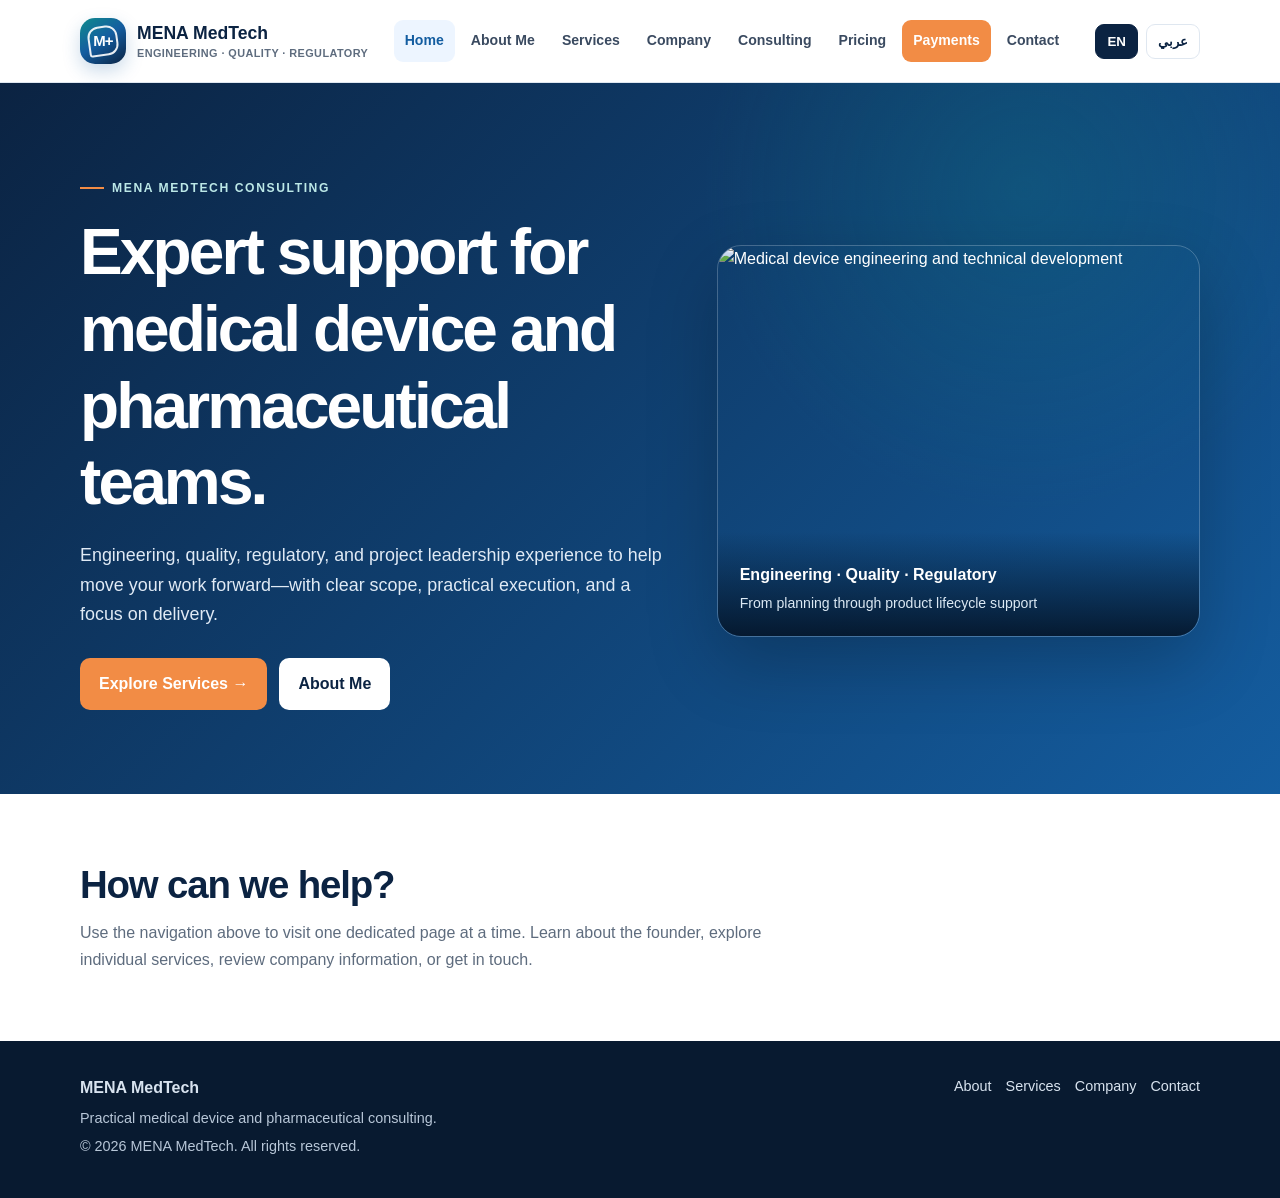
==== index.html @ 98fc3412 "Fix homepage document markup" ====
<!doctype html><html lang="en" dir="ltr"><head><meta charset="utf-8"><meta name="viewport" content="width=device-width, initial-scale=1"><meta name="description" content="MENA MedTech provides medical device and pharmaceutical engineering, quality, regulatory, and project delivery consulting for the Gulf region, Lebanon, and the United States."><meta name="theme-color" content="#0b2342"><title>Medical Device Consulting | MENA MedTech</title><link rel="stylesheet" href="site.css"></head><body><header class="site-header"><div class="container nav-wrap"><a class="brand" href="index.html" aria-label="MENA MedTech home"><span class="brand-mark">M+</span><span class="brand-name">MENA MedTech<span class="brand-tag">ENGINEERING · QUALITY · REGULATORY</span></span></a><button class="menu-toggle" aria-label="Toggle navigation" aria-expanded="false">☰</button><nav class="nav-links" aria-label="Main navigation"><a href="index.html" data-page="index.html" data-en="Home" data-ar="الرئيسية">Home</a><a href="about.html" data-page="about.html" data-en="About Me" data-ar="نبذة عني">About Me</a><a href="services.html" data-page="services.html" data-en="Services" data-ar="الخدمات">Services</a><a href="company.html" data-page="company.html" data-en="Company" data-ar="الشركة">Company</a><a href="consulting.html" data-page="consulting.html" data-en="Consulting" data-ar="الاستشارات">Consulting</a><a href="pricing.html" data-page="pricing.html" data-en="Pricing" data-ar="الأسعار">Pricing</a><a href="payment.html" data-page="payment.html" class="pay-link" data-en="Payments" data-ar="الدفع">Payments</a><a href="contact.html" data-page="contact.html" data-en="Contact" data-ar="اتصل بنا">Contact</a></nav><div class="nav-actions"><button class="lang-btn active" data-lang="en">EN</button><button class="lang-btn" data-lang="ar">عربي</button></div></div></header>
<main>
<section class="hero" style="min-height:68vh;display:flex;align-items:center"><div class="container hero-grid"><div style="max-width:790px"><span class="eyebrow" data-en="MENA MEDTECH CONSULTING" data-ar="استشارات مينا ميدتك">MENA MEDTECH CONSULTING</span><h1 data-en="Expert support for medical device and pharmaceutical teams." data-ar="دعم متخصص لفرق الأجهزة الطبية والصناعات الدوائية.">Expert support for medical device and pharmaceutical teams.</h1><p data-en="Engineering, quality, regulatory, and project leadership experience to help move your work forward—with clear scope, practical execution, and a focus on delivery." data-ar="خبرة في الهندسة والجودة والشؤون التنظيمية وقيادة المشاريع لدفع أعمالك إلى الأمام بنطاق واضح وتنفيذ عملي وتركيز على الإنجاز.">Engineering, quality, regulatory, and project leadership experience to help move your work forward—with clear scope, practical execution, and a focus on delivery.</p><div class="btn-row"><a class="btn btn-primary" href="services.html" data-en="Explore Services →" data-ar="استكشف الخدمات ←">Explore Services →</a><a class="btn btn-light" href="about.html" data-en="About Me" data-ar="نبذة عني">About Me</a></div></div><div class="hero-photo-wrap"><img class="hero-photo" src="https://images.unsplash.com/photo-1581093458791-9d42e3c7e9b5?auto=format&fit=crop&w=1200&q=90" alt="Medical device engineering and technical development"><div class="hero-photo-caption"><strong>Engineering · Quality · Regulatory</strong><span>From planning through product lifecycle support</span></div></div></div></section>
<section class="section"><div class="container"><div class="section-head" style="margin-bottom:0"><h2 data-en="How can we help?" data-ar="كيف يمكننا مساعدتك؟">How can we help?</h2><p data-en="Use the navigation above to visit one dedicated page at a time. Learn about the founder, explore individual services, review company information, or get in touch." data-ar="استخدم القائمة أعلاه لزيارة صفحة مخصصة في كل مرة. تعرّف على المؤسس، واستكشف الخدمات، واطلع على معلومات الشركة، أو تواصل معنا.">Use the navigation above to visit one dedicated page at a time. Learn about the founder, explore individual services, review company information, or get in touch.</p></div></div></section>
</main>
<footer class="site-footer"><div class="container footer-grid"><div><strong>MENA MedTech</strong><p>Practical medical device and pharmaceutical consulting.</p><p>© <span data-year></span> MENA MedTech. All rights reserved.</p></div><div class="footer-links"><a href="about.html">About</a><a href="services.html">Services</a><a href="company.html">Company</a><a href="contact.html">Contact</a></div></div></footer>
<script src="site.js"></script>
</body></html>
---- site.css ----
:root{--navy:#0b2342;--blue:#145da0;--teal:#0f8b8d;--orange:#f28c45;--ink:#203047;--muted:#5e6c7e;--paper:#f5f8fc;--line:#dfe7f0;--white:#fff;--shadow:0 14px 36px rgba(11,35,66,.08)}
*{box-sizing:border-box}html{scroll-behavior:smooth}body{margin:0;font-family:Inter,"Segoe UI",Arial,sans-serif;color:var(--ink);line-height:1.65;background:var(--white)}a{color:inherit}img,svg{max-width:100%}.container{width:min(1120px,calc(100% - 40px));margin:auto}.site-header{position:sticky;top:0;z-index:20;background:rgba(255,255,255,.97);backdrop-filter:blur(10px);border-bottom:1px solid var(--line)}.nav-wrap{min-height:82px;display:flex;align-items:center;justify-content:space-between;gap:22px}.brand{display:flex;align-items:center;gap:11px;text-decoration:none;min-width:max-content}.brand-mark{width:42px;height:42px;border-radius:14px;background:linear-gradient(135deg,var(--blue),var(--navy));display:grid;place-items:center;color:#fff;font-weight:800;letter-spacing:-1px}.brand-name{font-size:1.1rem;line-height:1.15;font-weight:800;color:var(--navy)}.brand-tag{display:block;font-size:.68rem;color:var(--muted);font-weight:600;letter-spacing:.04em;margin-top:4px}.nav-links{display:flex;align-items:center;justify-content:flex-end;gap:5px;flex-wrap:wrap}.nav-links a{font-size:.88rem;font-weight:650;text-decoration:none;color:#3a4a60;padding:9px 11px;border-radius:9px}.nav-links a:hover,.nav-links a.active{color:var(--blue);background:#edf5ff}.nav-links a.pay-link{background:var(--orange);color:#fff}.nav-actions{display:flex;align-items:center;gap:8px}.lang-btn,.menu-toggle{border:1px solid var(--line);background:#fff;color:var(--navy);font-weight:700;border-radius:9px;padding:9px 11px;cursor:pointer}.lang-btn.active{background:var(--navy);color:#fff;border-color:var(--navy)}.menu-toggle{display:none;font-size:1.1rem}.hero{background:radial-gradient(circle at 80% 15%,rgba(15,139,141,.22),transparent 27%),linear-gradient(135deg,#0b2342,#145da0);color:#fff;padding:88px 0 84px;overflow:hidden}.hero-grid{display:grid;grid-template-columns:1.2fr .8fr;gap:55px;align-items:center}.eyebrow{display:inline-flex;align-items:center;gap:8px;color:#bce8e7;text-transform:uppercase;letter-spacing:.13em;font-size:.76rem;font-weight:800;margin-bottom:16px}.eyebrow:before{content:"";width:24px;height:2px;background:var(--orange)}h1,h2,h3{line-height:1.2;color:var(--navy);margin-top:0} .hero h1{font-size:clamp(2.35rem,5vw,4.35rem);letter-spacing:-.045em;color:#fff;margin:0 0 20px;max-width:760px}.hero p{font-size:1.12rem;max-width:660px;color:#e0eaf5;margin:0 0 28px}.hero .eyebrow{color:#bce8e7}.hero-panel{background:rgba(255,255,255,.09);border:1px solid rgba(255,255,255,.22);border-radius:22px;padding:28px;box-shadow:0 22px 50px rgba(0,0,0,.12)}.hero-panel h2{color:#fff;font-size:1.3rem;margin-bottom:14px}.hero-panel ul{padding-left:20px;margin:0;color:#e4eef8}.hero-panel li{margin:9px 0}.btn-row{display:flex;gap:12px;flex-wrap:wrap}.btn{display:inline-flex;align-items:center;justify-content:center;gap:8px;text-decoration:none;border-radius:10px;padding:12px 18px;font-weight:750;border:1px solid transparent;transition:transform .18s,background .18s}.btn:hover{transform:translateY(-2px)}.btn-primary{background:var(--orange);color:#fff}.btn-light{background:#fff;color:var(--navy)}.btn-outline{border-color:#b9c9dc;color:var(--navy);background:#fff}.section{padding:68px 0}.section-soft{background:var(--paper)}.section-head{max-width:740px;margin-bottom:30px}.section-head h2{font-size:clamp(1.8rem,3vw,2.5rem);letter-spacing:-.03em;margin-bottom:12px}.section-head p{color:var(--muted);margin:0}.grid-3{display:grid;grid-template-columns:repeat(3,minmax(0,1fr));gap:18px}.grid-2{display:grid;grid-template-columns:repeat(2,minmax(0,1fr));gap:20px}.card{padding:25px;border:1px solid var(--line);border-radius:17px;background:#fff;box-shadow:var(--shadow)}.card-icon{width:44px;height:44px;border-radius:12px;display:grid;place-items:center;background:#eaf4ff;color:var(--blue);font-size:1.15rem;font-weight:800;margin-bottom:18px}.card h3{font-size:1.12rem;margin-bottom:10px}.card p{color:var(--muted);margin:0 0 12px}.text-link{color:var(--blue);font-weight:750;text-decoration:none}.text-link:hover{text-decoration:underline}.stats{display:grid;grid-template-columns:repeat(3,1fr);gap:12px;margin-top:28px}.stat{background:#fff;border:1px solid var(--line);border-radius:14px;padding:18px}.stat strong{display:block;font-size:1.7rem;color:var(--blue);line-height:1.2}.stat span{font-size:.86rem;color:var(--muted)}.page-hero{background:linear-gradient(135deg,#edf5ff,#f8fbff);padding:56px 0 48px;border-bottom:1px solid var(--line)}.page-hero h1{font-size:clamp(2.1rem,4vw,3.1rem);letter-spacing:-.04em;margin:0 0 14px}.page-hero p{max-width:760px;color:var(--muted);font-size:1.08rem;margin:0}.content-grid{display:grid;grid-template-columns:1fr 1fr;gap:34px;align-items:start}.prose p{color:var(--muted)}.check-list{padding:0;list-style:none}.check-list li{padding:10px 0 10px 28px;position:relative;border-bottom:1px solid var(--line)}.check-list li:before{content:"✓";position:absolute;left:0;color:var(--teal);font-weight:900}.notice{border-left:4px solid var(--teal);background:#edf9f8;padding:18px 20px;border-radius:0 12px 12px 0;color:#31565b}.contact-box{background:var(--navy);color:#fff;border-radius:20px;padding:30px}.contact-box h2,.contact-box h3{color:#fff}.contact-box a{color:#d7f2f1}.contact-list{list-style:none;padding:0;margin:16px 0 0}.contact-list li{margin:12px 0;overflow-wrap:anywhere}.price-note{color:var(--muted);font-size:.9rem}.site-footer{background:#081a30;color:#d8e3ef;padding:34px 0}.footer-grid{display:flex;justify-content:space-between;gap:24px;align-items:flex-start}.site-footer p{margin:5px 0;color:#b8c7d8;font-size:.9rem}.footer-links{display:flex;gap:14px;flex-wrap:wrap}.footer-links a{color:#d8e3ef;text-decoration:none;font-size:.9rem}.footer-links a:hover{text-decoration:underline}.rtl{direction:rtl}.rtl .eyebrow:before{order:2}.rtl .check-list li{padding:10px 28px 10px 0}.rtl .check-list li:before{left:auto;right:0}.rtl .notice{border-left:0;border-right:4px solid var(--teal);border-radius:12px 0 0 12px}.rtl .hero-panel ul{padding-left:0;padding-right:20px}.rtl .brand{direction:ltr}.rtl .page-hero,.rtl .section-head{text-align:right}
@media(max-width:1020px){.nav-wrap{flex-wrap:wrap;padding:12px 0}.nav-links{order:3;width:100%;justify-content:flex-start}.nav-links a{padding:8px}.nav-actions{margin-left:auto}.hero-grid{gap:28px}.hero{padding:68px 0}.grid-3{grid-template-columns:repeat(2,minmax(0,1fr))}}
@media(max-width:720px){.container{width:min(100% - 30px,1120px)}.nav-wrap{min-height:72px}.menu-toggle{display:inline-block}.nav-links{display:none;flex-direction:column;align-items:stretch;gap:2px;padding:10px 0 4px}.nav-links.open{display:flex}.nav-links a{padding:11px 12px}.nav-actions{gap:5px}.lang-btn{padding:8px 9px}.brand-tag{display:none}.hero{padding:56px 0}.hero-grid,.content-grid,.grid-2{grid-template-columns:1fr}.hero-panel{margin-top:8px}.grid-3{grid-template-columns:1fr}.section{padding:48px 0}.stats{grid-template-columns:1fr}.footer-grid{flex-direction:column}.page-hero{padding:42px 0 36px}.card{padding:21px}}
@media(prefers-reduced-motion:reduce){html{scroll-behavior:auto}*,*:before,*:after{transition:none!important;animation:none!important}}

/* Refined brand, imagery, forms and technical content */
.brand-mark{width:46px;height:46px;border-radius:15px;position:relative;isolation:isolate;background:linear-gradient(145deg,#0f8b8d 0%,#145da0 48%,#0b2342 100%);box-shadow:0 7px 18px rgba(20,93,160,.22);font-size:0;overflow:hidden}
.brand-mark:before{content:"";position:absolute;inset:8px;border:2px solid rgba(255,255,255,.9);border-radius:11px 11px 11px 3px;transform:rotate(-8deg)}
.brand-mark:after{content:"M+";position:absolute;inset:0;display:grid;place-items:center;color:#fff;font-size:15px;font-weight:900;letter-spacing:-1px}
.hero-grid{display:grid;grid-template-columns:1.1fr .9fr;gap:46px;align-items:center}
.hero-photo-wrap{position:relative;border-radius:24px;overflow:hidden;min-height:360px;box-shadow:0 26px 70px rgba(0,0,0,.22);border:1px solid rgba(255,255,255,.22)}
.hero-photo{width:100%;height:390px;object-fit:cover;display:block;filter:saturate(.82)}
.hero-photo-caption{position:absolute;inset:auto 0 0;padding:30px 22px 20px;color:white;background:linear-gradient(transparent,rgba(4,20,39,.9));display:flex;flex-direction:column;gap:4px}
.hero-photo-caption strong{font-size:1rem}.hero-photo-caption span{font-size:.88rem;color:#dce9f4}
.page-hero-grid{display:grid;grid-template-columns:1.3fr .7fr;gap:34px;align-items:center}
.page-hero-image{width:100%;height:220px;object-fit:cover;border-radius:18px;box-shadow:var(--shadow)}
.editorial-image{width:100%;height:240px;object-fit:cover;border-radius:17px;margin:0 0 22px;box-shadow:var(--shadow)}
.tool-chips{display:flex;flex-wrap:wrap;gap:10px}
.tool-chips span{border:1px solid var(--line);background:#fff;border-radius:999px;padding:9px 14px;font-size:.9rem;font-weight:700;color:var(--navy);box-shadow:0 4px 12px rgba(11,35,66,.04)}
.contact-form{display:grid;gap:8px;margin-top:16px}
.contact-form label{font-weight:750;font-size:.9rem;color:#fff;margin-top:5px}
.contact-form input,.contact-form textarea{width:100%;font:inherit;border:1px solid rgba(255,255,255,.32);border-radius:9px;padding:11px 12px;background:#fff;color:var(--ink)}
.contact-form textarea{resize:vertical}
.contact-form .price-note{color:#d9e7f4}
.contact-box .btn-row .btn{font-size:.9rem;padding:10px 12px}
@media(max-width:1020px){.hero-grid{grid-template-columns:1fr 0.8fr;gap:26px}.page-hero-grid{grid-template-columns:1fr .65fr}}
@media(max-width:720px){.hero-grid,.page-hero-grid{grid-template-columns:1fr}.hero-photo-wrap{min-height:240px}.hero-photo{height:260px}.page-hero-image{height:190px}.editorial-image{height:200px}}
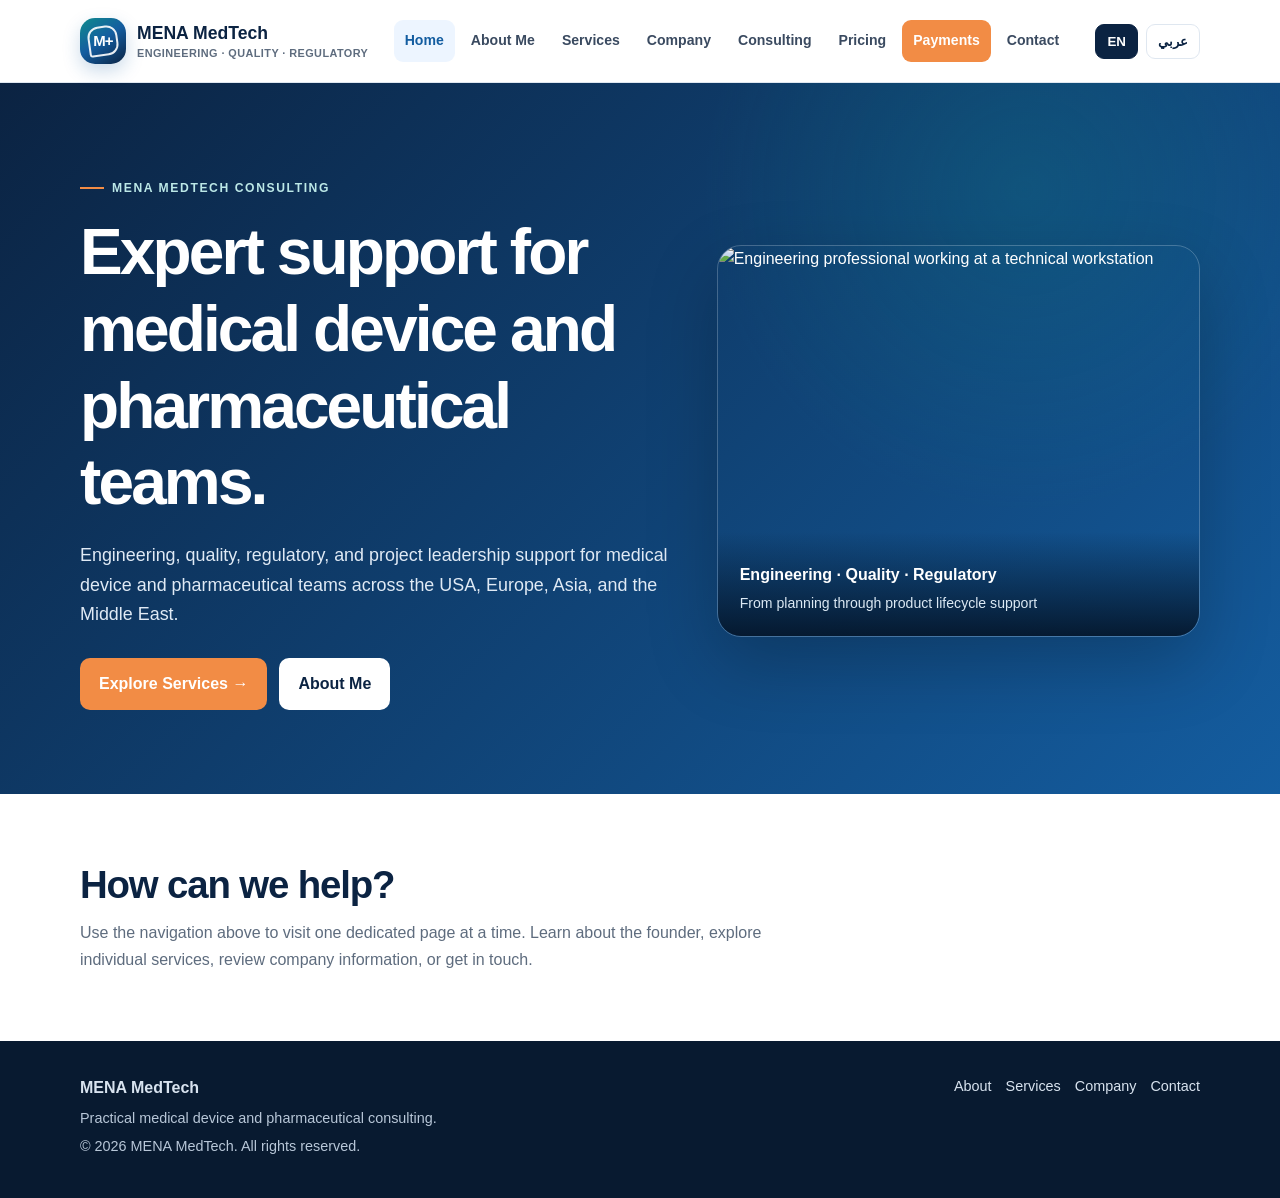
==== commit fb383243: "Refresh homepage image and service-region messaging" ====
--- a/index.html
+++ b/index.html
@@ -1,6 +1,6 @@
-<!doctype html><html lang="en" dir="ltr"><head><meta charset="utf-8"><meta name="viewport" content="width=device-width, initial-scale=1"><meta name="description" content="MENA MedTech provides medical device and pharmaceutical engineering, quality, regulatory, and project delivery consulting for the Gulf region, Lebanon, and the United States."><meta name="theme-color" content="#0b2342"><title>Medical Device Consulting | MENA MedTech</title><link rel="stylesheet" href="site.css"></head><body><header class="site-header"><div class="container nav-wrap"><a class="brand" href="index.html" aria-label="MENA MedTech home"><span class="brand-mark">M+</span><span class="brand-name">MENA MedTech<span class="brand-tag">ENGINEERING · QUALITY · REGULATORY</span></span></a><button class="menu-toggle" aria-label="Toggle navigation" aria-expanded="false">☰</button><nav class="nav-links" aria-label="Main navigation"><a href="index.html" data-page="index.html" data-en="Home" data-ar="الرئيسية">Home</a><a href="about.html" data-page="about.html" data-en="About Me" data-ar="نبذة عني">About Me</a><a href="services.html" data-page="services.html" data-en="Services" data-ar="الخدمات">Services</a><a href="company.html" data-page="company.html" data-en="Company" data-ar="الشركة">Company</a><a href="consulting.html" data-page="consulting.html" data-en="Consulting" data-ar="الاستشارات">Consulting</a><a href="pricing.html" data-page="pricing.html" data-en="Pricing" data-ar="الأسعار">Pricing</a><a href="payment.html" data-page="payment.html" class="pay-link" data-en="Payments" data-ar="الدفع">Payments</a><a href="contact.html" data-page="contact.html" data-en="Contact" data-ar="اتصل بنا">Contact</a></nav><div class="nav-actions"><button class="lang-btn active" data-lang="en">EN</button><button class="lang-btn" data-lang="ar">عربي</button></div></div></header>
+<!doctype html><html lang="en" dir="ltr"><head><meta charset="utf-8"><meta name="viewport" content="width=device-width, initial-scale=1"><meta name="description" content="MENA MedTech provides medical device and pharmaceutical engineering, quality, regulatory, and project delivery consulting for the USA, Europe, Asia, the Middle East, and key Gulf markets."><meta name="theme-color" content="#0b2342"><title>Medical Device Consulting | MENA MedTech</title><link rel="stylesheet" href="site.css"></head><body><header class="site-header"><div class="container nav-wrap"><a class="brand" href="index.html" aria-label="MENA MedTech home"><span class="brand-mark">M+</span><span class="brand-name">MENA MedTech<span class="brand-tag">ENGINEERING · QUALITY · REGULATORY</span></span></a><button class="menu-toggle" aria-label="Toggle navigation" aria-expanded="false">☰</button><nav class="nav-links" aria-label="Main navigation"><a href="index.html" data-page="index.html" data-en="Home" data-ar="الرئيسية">Home</a><a href="about.html" data-page="about.html" data-en="About Me" data-ar="نبذة عني">About Me</a><a href="services.html" data-page="services.html" data-en="Services" data-ar="الخدمات">Services</a><a href="company.html" data-page="company.html" data-en="Company" data-ar="الشركة">Company</a><a href="consulting.html" data-page="consulting.html" data-en="Consulting" data-ar="الاستشارات">Consulting</a><a href="pricing.html" data-page="pricing.html" data-en="Pricing" data-ar="الأسعار">Pricing</a><a href="payment.html" data-page="payment.html" class="pay-link" data-en="Payments" data-ar="الدفع">Payments</a><a href="contact.html" data-page="contact.html" data-en="Contact" data-ar="اتصل بنا">Contact</a></nav><div class="nav-actions"><button class="lang-btn active" data-lang="en">EN</button><button class="lang-btn" data-lang="ar">عربي</button></div></div></header>
 <main>
-<section class="hero" style="min-height:68vh;display:flex;align-items:center"><div class="container hero-grid"><div style="max-width:790px"><span class="eyebrow" data-en="MENA MEDTECH CONSULTING" data-ar="استشارات مينا ميدتك">MENA MEDTECH CONSULTING</span><h1 data-en="Expert support for medical device and pharmaceutical teams." data-ar="دعم متخصص لفرق الأجهزة الطبية والصناعات الدوائية.">Expert support for medical device and pharmaceutical teams.</h1><p data-en="Engineering, quality, regulatory, and project leadership experience to help move your work forward—with clear scope, practical execution, and a focus on delivery." data-ar="خبرة في الهندسة والجودة والشؤون التنظيمية وقيادة المشاريع لدفع أعمالك إلى الأمام بنطاق واضح وتنفيذ عملي وتركيز على الإنجاز.">Engineering, quality, regulatory, and project leadership experience to help move your work forward—with clear scope, practical execution, and a focus on delivery.</p><div class="btn-row"><a class="btn btn-primary" href="services.html" data-en="Explore Services →" data-ar="استكشف الخدمات ←">Explore Services →</a><a class="btn btn-light" href="about.html" data-en="About Me" data-ar="نبذة عني">About Me</a></div></div><div class="hero-photo-wrap"><img class="hero-photo" src="https://images.unsplash.com/photo-1581093458791-9d42e3c7e9b5?auto=format&fit=crop&w=1200&q=90" alt="Medical device engineering and technical development"><div class="hero-photo-caption"><strong>Engineering · Quality · Regulatory</strong><span>From planning through product lifecycle support</span></div></div></div></section>
+<section class="hero" style="min-height:68vh;display:flex;align-items:center"><div class="container hero-grid"><div style="max-width:790px"><span class="eyebrow" data-en="MENA MEDTECH CONSULTING" data-ar="استشارات مينا ميدتك">MENA MEDTECH CONSULTING</span><h1 data-en="Expert support for medical device and pharmaceutical teams." data-ar="دعم متخصص لفرق الأجهزة الطبية والصناعات الدوائية.">Expert support for medical device and pharmaceutical teams.</h1><p data-en="Engineering, quality, regulatory, and project leadership support for medical device and pharmaceutical teams across the USA, Europe, Asia, and the Middle East." data-ar="خبرة في الهندسة والجودة والشؤون التنظيمية وقيادة المشاريع لدفع أعمالك إلى الأمام بنطاق واضح وتنفيذ عملي وتركيز على الإنجاز.">Engineering, quality, regulatory, and project leadership experience to help move your work forward—with clear scope, practical execution, and a focus on delivery.</p><div class="btn-row"><a class="btn btn-primary" href="services.html" data-en="Explore Services →" data-ar="استكشف الخدمات ←">Explore Services →</a><a class="btn btn-light" href="about.html" data-en="About Me" data-ar="نبذة عني">About Me</a></div></div><div class="hero-photo-wrap"><img class="hero-photo" src="https://images.unsplash.com/photo-1581091226825-a6a2a5aee158?auto=format&fit=crop&w=1200&q=85" alt="Engineering professional working at a technical workstation"><div class="hero-photo-caption"><strong>Engineering · Quality · Regulatory</strong><span>From planning through product lifecycle support</span></div></div></div></section>
 <section class="section"><div class="container"><div class="section-head" style="margin-bottom:0"><h2 data-en="How can we help?" data-ar="كيف يمكننا مساعدتك؟">How can we help?</h2><p data-en="Use the navigation above to visit one dedicated page at a time. Learn about the founder, explore individual services, review company information, or get in touch." data-ar="استخدم القائمة أعلاه لزيارة صفحة مخصصة في كل مرة. تعرّف على المؤسس، واستكشف الخدمات، واطلع على معلومات الشركة، أو تواصل معنا.">Use the navigation above to visit one dedicated page at a time. Learn about the founder, explore individual services, review company information, or get in touch.</p></div></div></section>
 </main>
 <footer class="site-footer"><div class="container footer-grid"><div><strong>MENA MedTech</strong><p>Practical medical device and pharmaceutical consulting.</p><p>© <span data-year></span> MENA MedTech. All rights reserved.</p></div><div class="footer-links"><a href="about.html">About</a><a href="services.html">Services</a><a href="company.html">Company</a><a href="contact.html">Contact</a></div></div></footer>
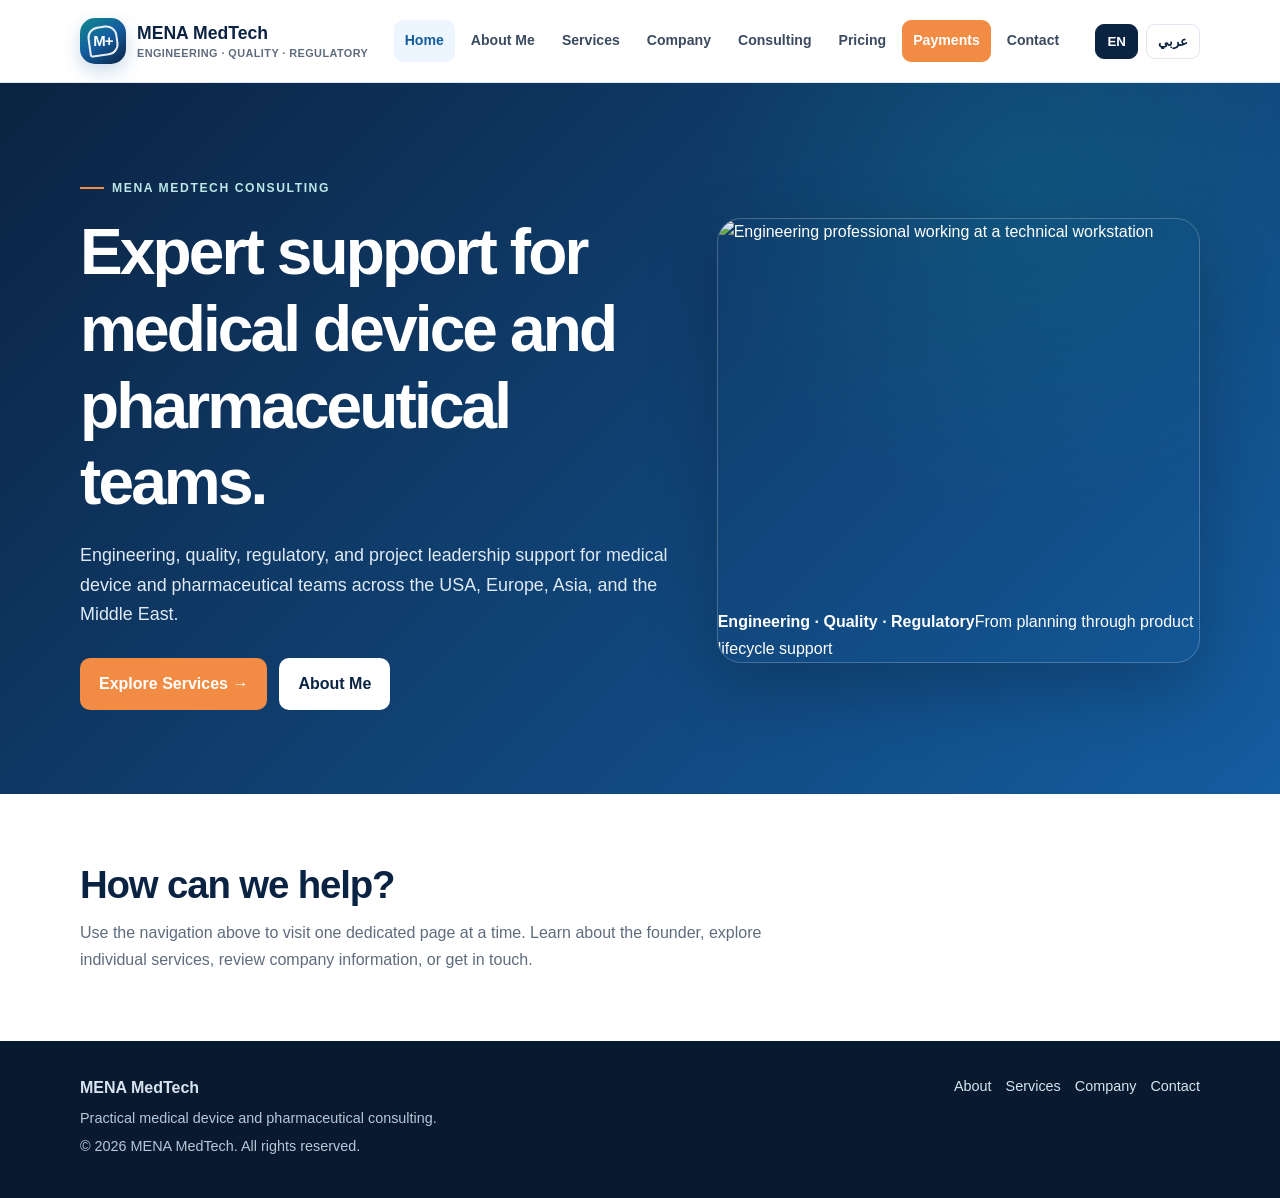
==== commit 7f10da01: "Add fallback for homepage hero image" ====
--- a/index.html
+++ b/index.html
@@ -1,6 +1,6 @@
 <!doctype html><html lang="en" dir="ltr"><head><meta charset="utf-8"><meta name="viewport" content="width=device-width, initial-scale=1"><meta name="description" content="MENA MedTech provides medical device and pharmaceutical engineering, quality, regulatory, and project delivery consulting for the USA, Europe, Asia, the Middle East, and key Gulf markets."><meta name="theme-color" content="#0b2342"><title>Medical Device Consulting | MENA MedTech</title><link rel="stylesheet" href="site.css"></head><body><header class="site-header"><div class="container nav-wrap"><a class="brand" href="index.html" aria-label="MENA MedTech home"><span class="brand-mark">M+</span><span class="brand-name">MENA MedTech<span class="brand-tag">ENGINEERING · QUALITY · REGULATORY</span></span></a><button class="menu-toggle" aria-label="Toggle navigation" aria-expanded="false">☰</button><nav class="nav-links" aria-label="Main navigation"><a href="index.html" data-page="index.html" data-en="Home" data-ar="الرئيسية">Home</a><a href="about.html" data-page="about.html" data-en="About Me" data-ar="نبذة عني">About Me</a><a href="services.html" data-page="services.html" data-en="Services" data-ar="الخدمات">Services</a><a href="company.html" data-page="company.html" data-en="Company" data-ar="الشركة">Company</a><a href="consulting.html" data-page="consulting.html" data-en="Consulting" data-ar="الاستشارات">Consulting</a><a href="pricing.html" data-page="pricing.html" data-en="Pricing" data-ar="الأسعار">Pricing</a><a href="payment.html" data-page="payment.html" class="pay-link" data-en="Payments" data-ar="الدفع">Payments</a><a href="contact.html" data-page="contact.html" data-en="Contact" data-ar="اتصل بنا">Contact</a></nav><div class="nav-actions"><button class="lang-btn active" data-lang="en">EN</button><button class="lang-btn" data-lang="ar">عربي</button></div></div></header>
 <main>
-<section class="hero" style="min-height:68vh;display:flex;align-items:center"><div class="container hero-grid"><div style="max-width:790px"><span class="eyebrow" data-en="MENA MEDTECH CONSULTING" data-ar="استشارات مينا ميدتك">MENA MEDTECH CONSULTING</span><h1 data-en="Expert support for medical device and pharmaceutical teams." data-ar="دعم متخصص لفرق الأجهزة الطبية والصناعات الدوائية.">Expert support for medical device and pharmaceutical teams.</h1><p data-en="Engineering, quality, regulatory, and project leadership support for medical device and pharmaceutical teams across the USA, Europe, Asia, and the Middle East." data-ar="خبرة في الهندسة والجودة والشؤون التنظيمية وقيادة المشاريع لدفع أعمالك إلى الأمام بنطاق واضح وتنفيذ عملي وتركيز على الإنجاز.">Engineering, quality, regulatory, and project leadership experience to help move your work forward—with clear scope, practical execution, and a focus on delivery.</p><div class="btn-row"><a class="btn btn-primary" href="services.html" data-en="Explore Services →" data-ar="استكشف الخدمات ←">Explore Services →</a><a class="btn btn-light" href="about.html" data-en="About Me" data-ar="نبذة عني">About Me</a></div></div><div class="hero-photo-wrap"><img class="hero-photo" src="https://images.unsplash.com/photo-1581091226825-a6a2a5aee158?auto=format&fit=crop&w=1200&q=85" alt="Engineering professional working at a technical workstation"><div class="hero-photo-caption"><strong>Engineering · Quality · Regulatory</strong><span>From planning through product lifecycle support</span></div></div></div></section>
+<section class="hero" style="min-height:68vh;display:flex;align-items:center"><div class="container hero-grid"><div style="max-width:790px"><span class="eyebrow" data-en="MENA MEDTECH CONSULTING" data-ar="استشارات مينا ميدتك">MENA MEDTECH CONSULTING</span><h1 data-en="Expert support for medical device and pharmaceutical teams." data-ar="دعم متخصص لفرق الأجهزة الطبية والصناعات الدوائية.">Expert support for medical device and pharmaceutical teams.</h1><p data-en="Engineering, quality, regulatory, and project leadership support for medical device and pharmaceutical teams across the USA, Europe, Asia, and the Middle East." data-ar="خبرة في الهندسة والجودة والشؤون التنظيمية وقيادة المشاريع لدفع أعمالك إلى الأمام بنطاق واضح وتنفيذ عملي وتركيز على الإنجاز.">Engineering, quality, regulatory, and project leadership experience to help move your work forward—with clear scope, practical execution, and a focus on delivery.</p><div class="btn-row"><a class="btn btn-primary" href="services.html" data-en="Explore Services →" data-ar="استكشف الخدمات ←">Explore Services →</a><a class="btn btn-light" href="about.html" data-en="About Me" data-ar="نبذة عني">About Me</a></div></div><div class="hero-photo-wrap"><img class="hero-photo" src="https://images.unsplash.com/photo-1581091226825-a6a2a5aee158?auto=format&fit=crop&w=1200&q=85" alt="Engineering professional working at a technical workstation" onerror="this.style.display=\'none\'; this.parentElement.classList.add(\'hero-photo-fallback\')"<div class="hero-photo-caption"><strong>Engineering · Quality · Regulatory</strong><span>From planning through product lifecycle support</span></div></div></div></section>
 <section class="section"><div class="container"><div class="section-head" style="margin-bottom:0"><h2 data-en="How can we help?" data-ar="كيف يمكننا مساعدتك؟">How can we help?</h2><p data-en="Use the navigation above to visit one dedicated page at a time. Learn about the founder, explore individual services, review company information, or get in touch." data-ar="استخدم القائمة أعلاه لزيارة صفحة مخصصة في كل مرة. تعرّف على المؤسس، واستكشف الخدمات، واطلع على معلومات الشركة، أو تواصل معنا.">Use the navigation above to visit one dedicated page at a time. Learn about the founder, explore individual services, review company information, or get in touch.</p></div></div></section>
 </main>
 <footer class="site-footer"><div class="container footer-grid"><div><strong>MENA MedTech</strong><p>Practical medical device and pharmaceutical consulting.</p><p>© <span data-year></span> MENA MedTech. All rights reserved.</p></div><div class="footer-links"><a href="about.html">About</a><a href="services.html">Services</a><a href="company.html">Company</a><a href="contact.html">Contact</a></div></div></footer>
--- a/site.css
+++ b/site.css
@@ -26,3 +26,5 @@
 .contact-box .btn-row .btn{font-size:.9rem;padding:10px 12px}
 @media(max-width:1020px){.hero-grid{grid-template-columns:1fr 0.8fr;gap:26px}.page-hero-grid{grid-template-columns:1fr .65fr}}
 @media(max-width:720px){.hero-grid,.page-hero-grid{grid-template-columns:1fr}.hero-photo-wrap{min-height:240px}.hero-photo{height:260px}.page-hero-image{height:190px}.editorial-image{height:200px}}
+
+.hero-photo-fallback{background:linear-gradient(145deg,#0b2342,#145da0 55%,#0f8b8d);display:flex;align-items:flex-end;min-height:360px}.hero-photo-fallback:before{content:"MENA MEDTECH";display:block;color:#fff;font-size:clamp(1.8rem,3vw,2.8rem);font-weight:800;letter-spacing:.08em;padding:32px;align-self:center}.hero-photo-fallback .hero-photo-caption{position:relative;background:linear-gradient(transparent,rgba(4,20,39,.55))}@media(max-width:720px){.hero-photo-fallback{min-height:240px}}
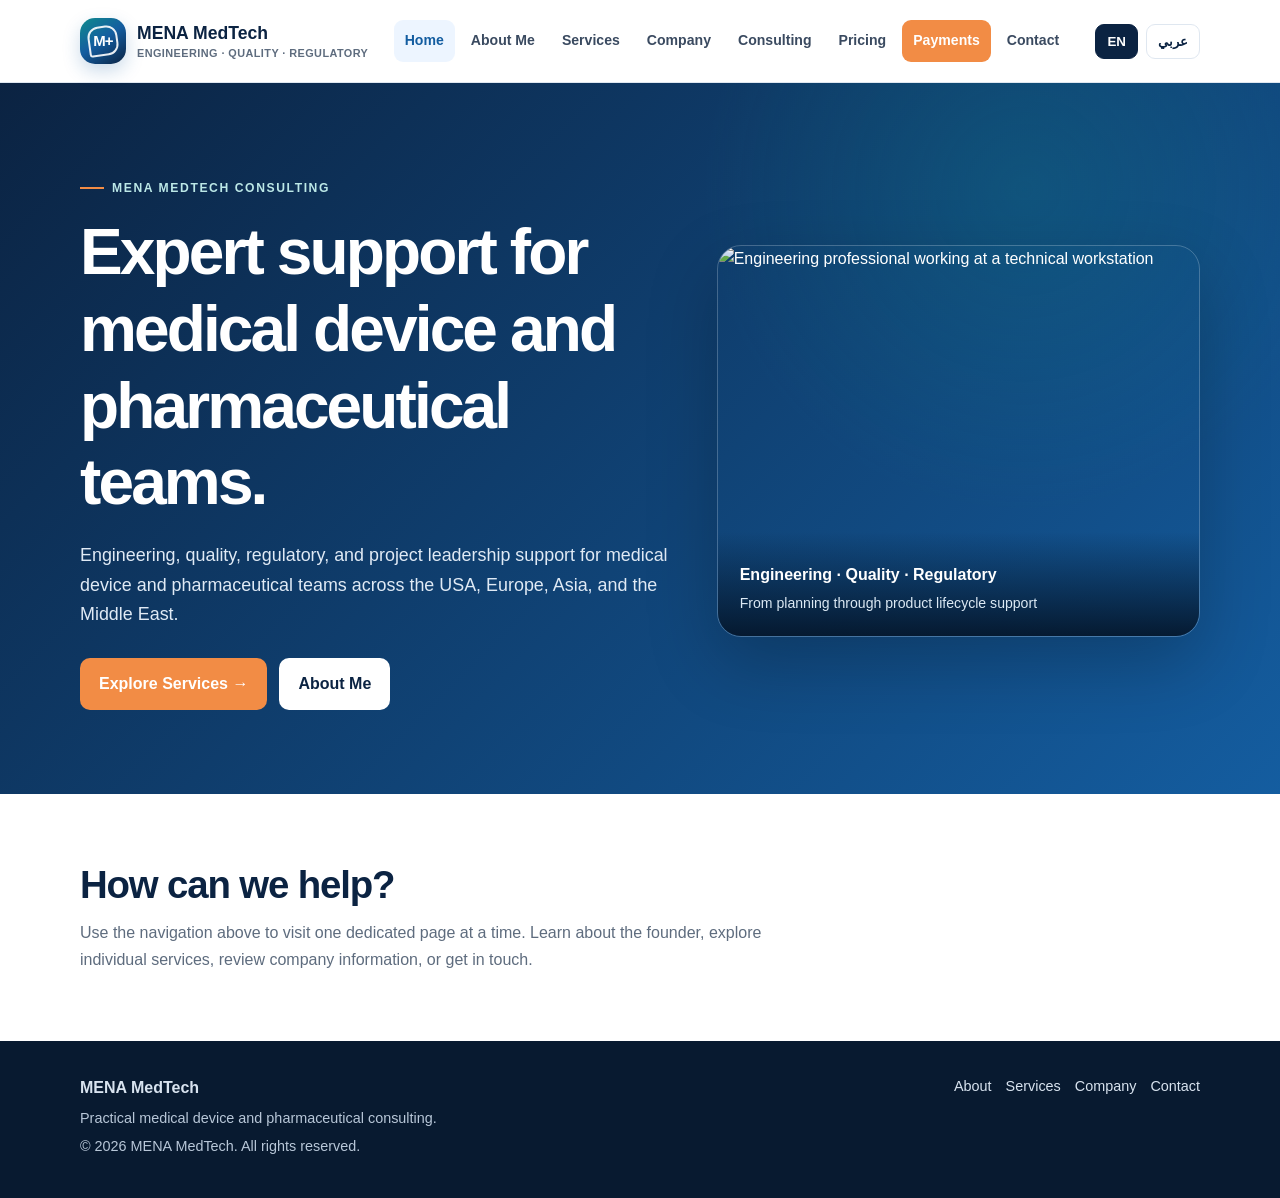
==== commit 51f619b8: "Fix malformed homepage image markup and caption visibility" ====
--- a/index.html
+++ b/index.html
@@ -1,6 +1,6 @@
-<!doctype html><html lang="en" dir="ltr"><head><meta charset="utf-8"><meta name="viewport" content="width=device-width, initial-scale=1"><meta name="description" content="MENA MedTech provides medical device and pharmaceutical engineering, quality, regulatory, and project delivery consulting for the USA, Europe, Asia, the Middle East, and key Gulf markets."><meta name="theme-color" content="#0b2342"><title>Medical Device Consulting | MENA MedTech</title><link rel="stylesheet" href="site.css"></head><body><header class="site-header"><div class="container nav-wrap"><a class="brand" href="index.html" aria-label="MENA MedTech home"><span class="brand-mark">M+</span><span class="brand-name">MENA MedTech<span class="brand-tag">ENGINEERING · QUALITY · REGULATORY</span></span></a><button class="menu-toggle" aria-label="Toggle navigation" aria-expanded="false">☰</button><nav class="nav-links" aria-label="Main navigation"><a href="index.html" data-page="index.html" data-en="Home" data-ar="الرئيسية">Home</a><a href="about.html" data-page="about.html" data-en="About Me" data-ar="نبذة عني">About Me</a><a href="services.html" data-page="services.html" data-en="Services" data-ar="الخدمات">Services</a><a href="company.html" data-page="company.html" data-en="Company" data-ar="الشركة">Company</a><a href="consulting.html" data-page="consulting.html" data-en="Consulting" data-ar="الاستشارات">Consulting</a><a href="pricing.html" data-page="pricing.html" data-en="Pricing" data-ar="الأسعار">Pricing</a><a href="payment.html" data-page="payment.html" class="pay-link" data-en="Payments" data-ar="الدفع">Payments</a><a href="contact.html" data-page="contact.html" data-en="Contact" data-ar="اتصل بنا">Contact</a></nav><div class="nav-actions"><button class="lang-btn active" data-lang="en">EN</button><button class="lang-btn" data-lang="ar">عربي</button></div></div></header>
+<!doctype html><html lang="en" dir="ltr"><head><meta charset="utf-8"><meta name="viewport" content="width=device-width, initial-scale=1"><meta name="description" content="MENA MedTech provides medical device and pharmaceutical engineering, quality, regulatory, and project delivery consulting for the USA, Europe, Asia, the Middle East, and key Gulf markets."><meta name="theme-color" content="#0b2342"><title>Medical Device Consulting | MENA MedTech</title><link rel="stylesheet" href="site.css"></head><body><header class="site-header"><div class="container nav-wrap"><a class="brand" href="index.html" aria-label="MENA MedTech home"><span class="brand-mark">M+</span><span class="brand-name">MENA MedTech<span class="brand-tag">ENGINEERING · QUALITY · REGULATORY</span></span></a><button class="menu-toggle" aria-label="Toggle navigation" aria-expanded="false">☰</button><nav class="nav-links" aria-label="Main navigation"><a href="index.html" data-page="index.html" data-en="Home" data-ar="الرئيسية">Home</a><a href="about.html" data-page="about.html" data-en="About Me" data-ar="نبذة عني">About Me</a><a href="services.html" data-page="services.html" data-en="Services" data-ar="الخدمات">Services</a><a href="company.html" data-page="company.html" data-en="Company" data-ar="الشركة">Company</a><a href="consulting.html" data-page="consulting.html" data-en="Consulting" data-ar="الاستشارات">Consulting</a><a href="pricing.html" data-page="pricing.html" data-en="Pricing" data-ar="الأسعار">Pricing</a><a href="payment.html" class="pay-link" data-en="Payments" data-ar="الدفع">Payments</a><a href="contact.html" data-page="contact.html" data-en="Contact" data-ar="اتصل بنا">Contact</a></nav><div class="nav-actions"><button class="lang-btn active" data-lang="en">EN</button><button class="lang-btn" data-lang="ar">عربي</button></div></div></header>
 <main>
-<section class="hero" style="min-height:68vh;display:flex;align-items:center"><div class="container hero-grid"><div style="max-width:790px"><span class="eyebrow" data-en="MENA MEDTECH CONSULTING" data-ar="استشارات مينا ميدتك">MENA MEDTECH CONSULTING</span><h1 data-en="Expert support for medical device and pharmaceutical teams." data-ar="دعم متخصص لفرق الأجهزة الطبية والصناعات الدوائية.">Expert support for medical device and pharmaceutical teams.</h1><p data-en="Engineering, quality, regulatory, and project leadership support for medical device and pharmaceutical teams across the USA, Europe, Asia, and the Middle East." data-ar="خبرة في الهندسة والجودة والشؤون التنظيمية وقيادة المشاريع لدفع أعمالك إلى الأمام بنطاق واضح وتنفيذ عملي وتركيز على الإنجاز.">Engineering, quality, regulatory, and project leadership experience to help move your work forward—with clear scope, practical execution, and a focus on delivery.</p><div class="btn-row"><a class="btn btn-primary" href="services.html" data-en="Explore Services →" data-ar="استكشف الخدمات ←">Explore Services →</a><a class="btn btn-light" href="about.html" data-en="About Me" data-ar="نبذة عني">About Me</a></div></div><div class="hero-photo-wrap"><img class="hero-photo" src="https://images.unsplash.com/photo-1581091226825-a6a2a5aee158?auto=format&fit=crop&w=1200&q=85" alt="Engineering professional working at a technical workstation" onerror="this.style.display=\'none\'; this.parentElement.classList.add(\'hero-photo-fallback\')"<div class="hero-photo-caption"><strong>Engineering · Quality · Regulatory</strong><span>From planning through product lifecycle support</span></div></div></div></section>
+<section class="hero" style="min-height:68vh;display:flex;align-items:center"><div class="container hero-grid"><div style="max-width:790px"><span class="eyebrow" data-en="MENA MEDTECH CONSULTING" data-ar="استشارات مينا ميدتك">MENA MEDTECH CONSULTING</span><h1 data-en="Expert support for medical device and pharmaceutical teams." data-ar="دعم متخصص لفرق الأجهزة الطبية والصناعات الدوائية.">Expert support for medical device and pharmaceutical teams.</h1><p data-en="Engineering, quality, regulatory, and project leadership support for medical device and pharmaceutical teams across the USA, Europe, Asia, and the Middle East." data-ar="خبرة في الهندسة والجودة والشؤون التنظيمية وقيادة المشاريع لدفع أعمالك إلى الأمام بنطاق واضح وتنفيذ عملي وتركيز على الإنجاز.">Engineering, quality, regulatory, and project leadership experience to help move your work forward—with clear scope, practical execution, and a focus on delivery.</p><div class="btn-row"><a class="btn btn-primary" href="services.html" data-en="Explore Services →" data-ar="استكشف الخدمات ←">Explore Services →</a><a class="btn btn-light" href="about.html" data-en="About Me" data-ar="نبذة عني">About Me</a></div></div><div class="hero-photo-wrap"><img class="hero-photo" src="https://images.unsplash.com/photo-1581091226825-a6a2a5aee158?auto=format&fit=crop&w=1200&q=85" alt="Engineering professional working at a technical workstation"><div class="hero-photo-caption"><strong>Engineering · Quality · Regulatory</strong><span>From planning through product lifecycle support</span></div></div></div></section>
 <section class="section"><div class="container"><div class="section-head" style="margin-bottom:0"><h2 data-en="How can we help?" data-ar="كيف يمكننا مساعدتك؟">How can we help?</h2><p data-en="Use the navigation above to visit one dedicated page at a time. Learn about the founder, explore individual services, review company information, or get in touch." data-ar="استخدم القائمة أعلاه لزيارة صفحة مخصصة في كل مرة. تعرّف على المؤسس، واستكشف الخدمات، واطلع على معلومات الشركة، أو تواصل معنا.">Use the navigation above to visit one dedicated page at a time. Learn about the founder, explore individual services, review company information, or get in touch.</p></div></div></section>
 </main>
 <footer class="site-footer"><div class="container footer-grid"><div><strong>MENA MedTech</strong><p>Practical medical device and pharmaceutical consulting.</p><p>© <span data-year></span> MENA MedTech. All rights reserved.</p></div><div class="footer-links"><a href="about.html">About</a><a href="services.html">Services</a><a href="company.html">Company</a><a href="contact.html">Contact</a></div></div></footer>
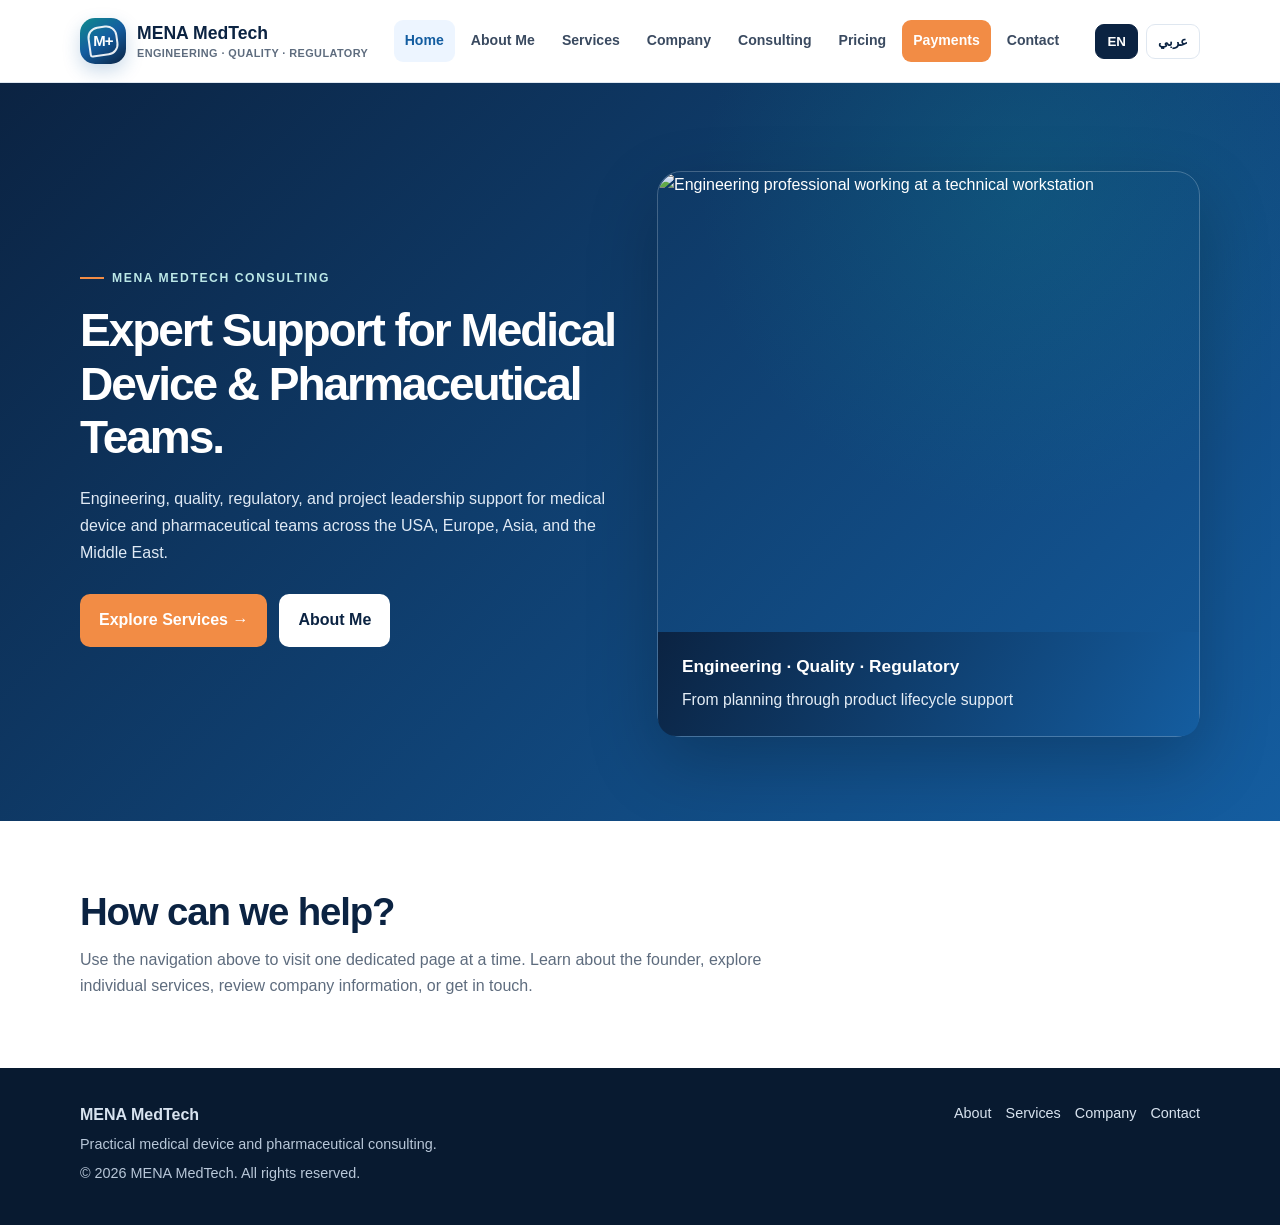
==== commit ed45a1d3: "Update homepage headline wording" ====
--- a/index.html
+++ b/index.html
@@ -1,6 +1,6 @@
 <!doctype html><html lang="en" dir="ltr"><head><meta charset="utf-8"><meta name="viewport" content="width=device-width, initial-scale=1"><meta name="description" content="MENA MedTech provides medical device and pharmaceutical engineering, quality, regulatory, and project delivery consulting for the USA, Europe, Asia, the Middle East, and key Gulf markets."><meta name="theme-color" content="#0b2342"><title>Medical Device Consulting | MENA MedTech</title><link rel="stylesheet" href="site.css"></head><body><header class="site-header"><div class="container nav-wrap"><a class="brand" href="index.html" aria-label="MENA MedTech home"><span class="brand-mark">M+</span><span class="brand-name">MENA MedTech<span class="brand-tag">ENGINEERING · QUALITY · REGULATORY</span></span></a><button class="menu-toggle" aria-label="Toggle navigation" aria-expanded="false">☰</button><nav class="nav-links" aria-label="Main navigation"><a href="index.html" data-page="index.html" data-en="Home" data-ar="الرئيسية">Home</a><a href="about.html" data-page="about.html" data-en="About Me" data-ar="نبذة عني">About Me</a><a href="services.html" data-page="services.html" data-en="Services" data-ar="الخدمات">Services</a><a href="company.html" data-page="company.html" data-en="Company" data-ar="الشركة">Company</a><a href="consulting.html" data-page="consulting.html" data-en="Consulting" data-ar="الاستشارات">Consulting</a><a href="pricing.html" data-page="pricing.html" data-en="Pricing" data-ar="الأسعار">Pricing</a><a href="payment.html" class="pay-link" data-en="Payments" data-ar="الدفع">Payments</a><a href="contact.html" data-page="contact.html" data-en="Contact" data-ar="اتصل بنا">Contact</a></nav><div class="nav-actions"><button class="lang-btn active" data-lang="en">EN</button><button class="lang-btn" data-lang="ar">عربي</button></div></div></header>
 <main>
-<section class="hero" style="min-height:68vh;display:flex;align-items:center"><div class="container hero-grid"><div style="max-width:790px"><span class="eyebrow" data-en="MENA MEDTECH CONSULTING" data-ar="استشارات مينا ميدتك">MENA MEDTECH CONSULTING</span><h1 data-en="Expert support for medical device and pharmaceutical teams." data-ar="دعم متخصص لفرق الأجهزة الطبية والصناعات الدوائية.">Expert support for medical device and pharmaceutical teams.</h1><p data-en="Engineering, quality, regulatory, and project leadership support for medical device and pharmaceutical teams across the USA, Europe, Asia, and the Middle East." data-ar="خبرة في الهندسة والجودة والشؤون التنظيمية وقيادة المشاريع لدفع أعمالك إلى الأمام بنطاق واضح وتنفيذ عملي وتركيز على الإنجاز.">Engineering, quality, regulatory, and project leadership experience to help move your work forward—with clear scope, practical execution, and a focus on delivery.</p><div class="btn-row"><a class="btn btn-primary" href="services.html" data-en="Explore Services →" data-ar="استكشف الخدمات ←">Explore Services →</a><a class="btn btn-light" href="about.html" data-en="About Me" data-ar="نبذة عني">About Me</a></div></div><div class="hero-photo-wrap"><img class="hero-photo" src="https://images.unsplash.com/photo-1581091226825-a6a2a5aee158?auto=format&fit=crop&w=1200&q=85" alt="Engineering professional working at a technical workstation"><div class="hero-photo-caption"><strong>Engineering · Quality · Regulatory</strong><span>From planning through product lifecycle support</span></div></div></div></section>
+<section class="hero" style="min-height:68vh;display:flex;align-items:center"><div class="container hero-grid"><div style="max-width:790px"><span class="eyebrow" data-en="MENA MEDTECH CONSULTING" data-ar="استشارات مينا ميدتك">MENA MEDTECH CONSULTING</span><h1 data-en="Expert Support for Medical Device &amp; Pharmaceutical Teams." data-ar="دعم متخصص لفرق الأجهزة الطبية والصناعات الدوائية.">Expert support for medical device and pharmaceutical teams.</h1><p data-en="Engineering, quality, regulatory, and project leadership support for medical device and pharmaceutical teams across the USA, Europe, Asia, and the Middle East." data-ar="خبرة في الهندسة والجودة والشؤون التنظيمية وقيادة المشاريع لدفع أعمالك إلى الأمام بنطاق واضح وتنفيذ عملي وتركيز على الإنجاز.">Engineering, quality, regulatory, and project leadership experience to help move your work forward—with clear scope, practical execution, and a focus on delivery.</p><div class="btn-row"><a class="btn btn-primary" href="services.html" data-en="Explore Services →" data-ar="استكشف الخدمات ←">Explore Services →</a><a class="btn btn-light" href="about.html" data-en="About Me" data-ar="نبذة عني">About Me</a></div></div><div class="hero-photo-wrap"><img class="hero-photo" src="https://images.unsplash.com/photo-1581091226825-a6a2a5aee158?auto=format&fit=crop&w=1200&q=85" alt="Engineering professional working at a technical workstation"><div class="hero-photo-caption"><strong>Engineering · Quality · Regulatory</strong><span>From planning through product lifecycle support</span></div></div></div></section>
 <section class="section"><div class="container"><div class="section-head" style="margin-bottom:0"><h2 data-en="How can we help?" data-ar="كيف يمكننا مساعدتك؟">How can we help?</h2><p data-en="Use the navigation above to visit one dedicated page at a time. Learn about the founder, explore individual services, review company information, or get in touch." data-ar="استخدم القائمة أعلاه لزيارة صفحة مخصصة في كل مرة. تعرّف على المؤسس، واستكشف الخدمات، واطلع على معلومات الشركة، أو تواصل معنا.">Use the navigation above to visit one dedicated page at a time. Learn about the founder, explore individual services, review company information, or get in touch.</p></div></div></section>
 </main>
 <footer class="site-footer"><div class="container footer-grid"><div><strong>MENA MedTech</strong><p>Practical medical device and pharmaceutical consulting.</p><p>© <span data-year></span> MENA MedTech. All rights reserved.</p></div><div class="footer-links"><a href="about.html">About</a><a href="services.html">Services</a><a href="company.html">Company</a><a href="contact.html">Contact</a></div></div></footer>
--- a/site.css
+++ b/site.css
@@ -8,7 +8,7 @@
 .brand-mark{width:46px;height:46px;border-radius:15px;position:relative;isolation:isolate;background:linear-gradient(145deg,#0f8b8d 0%,#145da0 48%,#0b2342 100%);box-shadow:0 7px 18px rgba(20,93,160,.22);font-size:0;overflow:hidden}
 .brand-mark:before{content:"";position:absolute;inset:8px;border:2px solid rgba(255,255,255,.9);border-radius:11px 11px 11px 3px;transform:rotate(-8deg)}
 .brand-mark:after{content:"M+";position:absolute;inset:0;display:grid;place-items:center;color:#fff;font-size:15px;font-weight:900;letter-spacing:-1px}
-.hero-grid{display:grid;grid-template-columns:1.1fr .9fr;gap:46px;align-items:center}
+.hero-grid{display:grid;grid-template-columns:1fr 1fr;gap:34px;align-items:center}
 .hero-photo-wrap{position:relative;border-radius:24px;overflow:hidden;min-height:360px;box-shadow:0 26px 70px rgba(0,0,0,.22);border:1px solid rgba(255,255,255,.22)}
 .hero-photo{width:100%;height:390px;object-fit:cover;display:block;filter:saturate(.82)}
 .hero-photo-caption{position:absolute;inset:auto 0 0;padding:30px 22px 20px;color:white;background:linear-gradient(transparent,rgba(4,20,39,.9));display:flex;flex-direction:column;gap:4px}
@@ -28,3 +28,17 @@
 @media(max-width:720px){.hero-grid,.page-hero-grid{grid-template-columns:1fr}.hero-photo-wrap{min-height:240px}.hero-photo{height:260px}.page-hero-image{height:190px}.editorial-image{height:200px}}
 
 .hero-photo-fallback{background:linear-gradient(145deg,#0b2342,#145da0 55%,#0f8b8d);display:flex;align-items:flex-end;min-height:360px}.hero-photo-fallback:before{content:"MENA MEDTECH";display:block;color:#fff;font-size:clamp(1.8rem,3vw,2.8rem);font-weight:800;letter-spacing:.08em;padding:32px;align-self:center}.hero-photo-fallback .hero-photo-caption{position:relative;background:linear-gradient(transparent,rgba(4,20,39,.55))}@media(max-width:720px){.hero-photo-fallback{min-height:240px}}
+
+/* Homepage readability and responsive text fixes */
+.hero h1{font-size:clamp(2rem,3.6vw,3.35rem);line-height:1.16;max-width:720px;overflow-wrap:normal}
+.hero p{font-size:1rem;line-height:1.7;max-width:650px}
+.hero-photo-wrap{display:flex;flex-direction:column;align-self:center;width:100%;min-height:0;overflow:visible;border-radius:24px}
+.hero-photo{width:100%;height:clamp(330px,38vw,460px);flex:0 0 auto;object-fit:cover;border-radius:24px 24px 0 0}
+.hero-photo-caption{position:relative;inset:auto;padding:22px 24px;background:var(--navy);background-image:linear-gradient(120deg,#0b2342,#145da0);gap:8px;min-height:104px;overflow-wrap:anywhere;border-radius:0 0 18px 18px}
+.hero-photo-caption strong{font-size:1.08rem;line-height:1.45;display:block}
+.hero-photo-caption span{font-size:.98rem;line-height:1.6;display:block;color:#e4edf6}
+.hero-photo-fallback{min-height:0}
+.hero-photo-fallback:before{padding:26px 24px;line-height:1.2}
+.hero-photo-fallback .hero-photo-caption{position:relative;inset:auto}
+@media(max-width:1020px){.hero-grid{grid-template-columns:1fr .95fr;gap:24px}.hero h1{font-size:clamp(1.95rem,4.2vw,3rem)}.hero-photo{height:clamp(320px,40vw,400px)}}
+@media(max-width:720px){.hero-grid{grid-template-columns:1fr}.hero h1{font-size:clamp(1.9rem,7vw,2.55rem)}.hero p{font-size:.98rem}.hero-photo{height:clamp(300px,78vw,390px)}.hero-photo-caption{padding:18px 20px}.hero-photo-caption strong{font-size:1.02rem}.hero-photo-caption span{font-size:.94rem}}
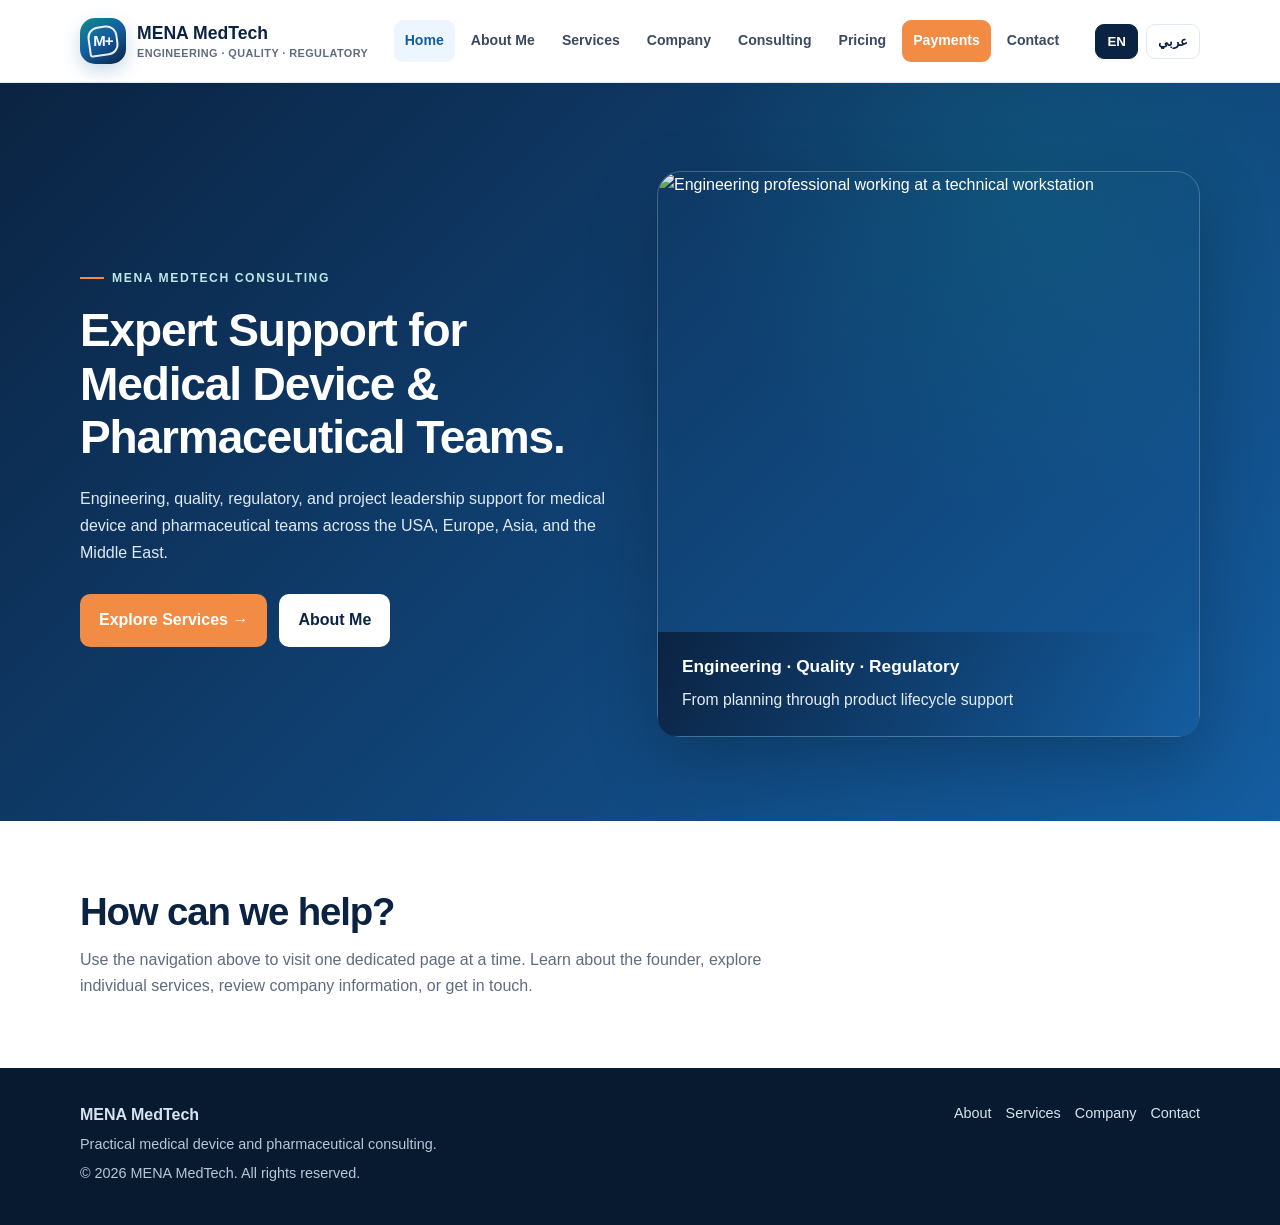
==== commit b6d7c1df: "Fix homepage heading text fallback" ====
--- a/index.html
+++ b/index.html
@@ -1,6 +1,6 @@
 <!doctype html><html lang="en" dir="ltr"><head><meta charset="utf-8"><meta name="viewport" content="width=device-width, initial-scale=1"><meta name="description" content="MENA MedTech provides medical device and pharmaceutical engineering, quality, regulatory, and project delivery consulting for the USA, Europe, Asia, the Middle East, and key Gulf markets."><meta name="theme-color" content="#0b2342"><title>Medical Device Consulting | MENA MedTech</title><link rel="stylesheet" href="site.css"></head><body><header class="site-header"><div class="container nav-wrap"><a class="brand" href="index.html" aria-label="MENA MedTech home"><span class="brand-mark">M+</span><span class="brand-name">MENA MedTech<span class="brand-tag">ENGINEERING · QUALITY · REGULATORY</span></span></a><button class="menu-toggle" aria-label="Toggle navigation" aria-expanded="false">☰</button><nav class="nav-links" aria-label="Main navigation"><a href="index.html" data-page="index.html" data-en="Home" data-ar="الرئيسية">Home</a><a href="about.html" data-page="about.html" data-en="About Me" data-ar="نبذة عني">About Me</a><a href="services.html" data-page="services.html" data-en="Services" data-ar="الخدمات">Services</a><a href="company.html" data-page="company.html" data-en="Company" data-ar="الشركة">Company</a><a href="consulting.html" data-page="consulting.html" data-en="Consulting" data-ar="الاستشارات">Consulting</a><a href="pricing.html" data-page="pricing.html" data-en="Pricing" data-ar="الأسعار">Pricing</a><a href="payment.html" class="pay-link" data-en="Payments" data-ar="الدفع">Payments</a><a href="contact.html" data-page="contact.html" data-en="Contact" data-ar="اتصل بنا">Contact</a></nav><div class="nav-actions"><button class="lang-btn active" data-lang="en">EN</button><button class="lang-btn" data-lang="ar">عربي</button></div></div></header>
 <main>
-<section class="hero" style="min-height:68vh;display:flex;align-items:center"><div class="container hero-grid"><div style="max-width:790px"><span class="eyebrow" data-en="MENA MEDTECH CONSULTING" data-ar="استشارات مينا ميدتك">MENA MEDTECH CONSULTING</span><h1 data-en="Expert Support for Medical Device &amp; Pharmaceutical Teams." data-ar="دعم متخصص لفرق الأجهزة الطبية والصناعات الدوائية.">Expert support for medical device and pharmaceutical teams.</h1><p data-en="Engineering, quality, regulatory, and project leadership support for medical device and pharmaceutical teams across the USA, Europe, Asia, and the Middle East." data-ar="خبرة في الهندسة والجودة والشؤون التنظيمية وقيادة المشاريع لدفع أعمالك إلى الأمام بنطاق واضح وتنفيذ عملي وتركيز على الإنجاز.">Engineering, quality, regulatory, and project leadership experience to help move your work forward—with clear scope, practical execution, and a focus on delivery.</p><div class="btn-row"><a class="btn btn-primary" href="services.html" data-en="Explore Services →" data-ar="استكشف الخدمات ←">Explore Services →</a><a class="btn btn-light" href="about.html" data-en="About Me" data-ar="نبذة عني">About Me</a></div></div><div class="hero-photo-wrap"><img class="hero-photo" src="https://images.unsplash.com/photo-1581091226825-a6a2a5aee158?auto=format&fit=crop&w=1200&q=85" alt="Engineering professional working at a technical workstation"><div class="hero-photo-caption"><strong>Engineering · Quality · Regulatory</strong><span>From planning through product lifecycle support</span></div></div></div></section>
+<section class="hero" style="min-height:68vh;display:flex;align-items:center"><div class="container hero-grid"><div style="max-width:790px"><span class="eyebrow" data-en="MENA MEDTECH CONSULTING" data-ar="استشارات مينا ميدتك">MENA MEDTECH CONSULTING</span><h1 data-en="Expert Support for Medical Device &amp; Pharmaceutical Teams." data-ar="دعم متخصص لفرق الأجهزة الطبية والصناعات الدوائية.">Expert Support for Medical Device &amp; Pharmaceutical Teams.</h1><p data-en="Engineering, quality, regulatory, and project leadership support for medical device and pharmaceutical teams across the USA, Europe, Asia, and the Middle East." data-ar="خبرة في الهندسة والجودة والشؤون التنظيمية وقيادة المشاريع لدفع أعمالك إلى الأمام بنطاق واضح وتنفيذ عملي وتركيز على الإنجاز.">Engineering, quality, regulatory, and project leadership experience to help move your work forward—with clear scope, practical execution, and a focus on delivery.</p><div class="btn-row"><a class="btn btn-primary" href="services.html" data-en="Explore Services →" data-ar="استكشف الخدمات ←">Explore Services →</a><a class="btn btn-light" href="about.html" data-en="About Me" data-ar="نبذة عني">About Me</a></div></div><div class="hero-photo-wrap"><img class="hero-photo" src="https://images.unsplash.com/photo-1581091226825-a6a2a5aee158?auto=format&fit=crop&w=1200&q=85" alt="Engineering professional working at a technical workstation"><div class="hero-photo-caption"><strong>Engineering · Quality · Regulatory</strong><span>From planning through product lifecycle support</span></div></div></div></section>
 <section class="section"><div class="container"><div class="section-head" style="margin-bottom:0"><h2 data-en="How can we help?" data-ar="كيف يمكننا مساعدتك؟">How can we help?</h2><p data-en="Use the navigation above to visit one dedicated page at a time. Learn about the founder, explore individual services, review company information, or get in touch." data-ar="استخدم القائمة أعلاه لزيارة صفحة مخصصة في كل مرة. تعرّف على المؤسس، واستكشف الخدمات، واطلع على معلومات الشركة، أو تواصل معنا.">Use the navigation above to visit one dedicated page at a time. Learn about the founder, explore individual services, review company information, or get in touch.</p></div></div></section>
 </main>
 <footer class="site-footer"><div class="container footer-grid"><div><strong>MENA MedTech</strong><p>Practical medical device and pharmaceutical consulting.</p><p>© <span data-year></span> MENA MedTech. All rights reserved.</p></div><div class="footer-links"><a href="about.html">About</a><a href="services.html">Services</a><a href="company.html">Company</a><a href="contact.html">Contact</a></div></div></footer>
--- a/site.css
+++ b/site.css
@@ -30,6 +30,8 @@
 .hero-photo-fallback{background:linear-gradient(145deg,#0b2342,#145da0 55%,#0f8b8d);display:flex;align-items:flex-end;min-height:360px}.hero-photo-fallback:before{content:"MENA MEDTECH";display:block;color:#fff;font-size:clamp(1.8rem,3vw,2.8rem);font-weight:800;letter-spacing:.08em;padding:32px;align-self:center}.hero-photo-fallback .hero-photo-caption{position:relative;background:linear-gradient(transparent,rgba(4,20,39,.55))}@media(max-width:720px){.hero-photo-fallback{min-height:240px}}
 
 /* Homepage readability and responsive text fixes */
+.hero h1{font-size:clamp(1.75rem,3vw,2.75rem);line-height:1.2;letter-spacing:-.025em}
+
 .hero h1{font-size:clamp(2rem,3.6vw,3.35rem);line-height:1.16;max-width:720px;overflow-wrap:normal}
 .hero p{font-size:1rem;line-height:1.7;max-width:650px}
 .hero-photo-wrap{display:flex;flex-direction:column;align-self:center;width:100%;min-height:0;overflow:visible;border-radius:24px}
